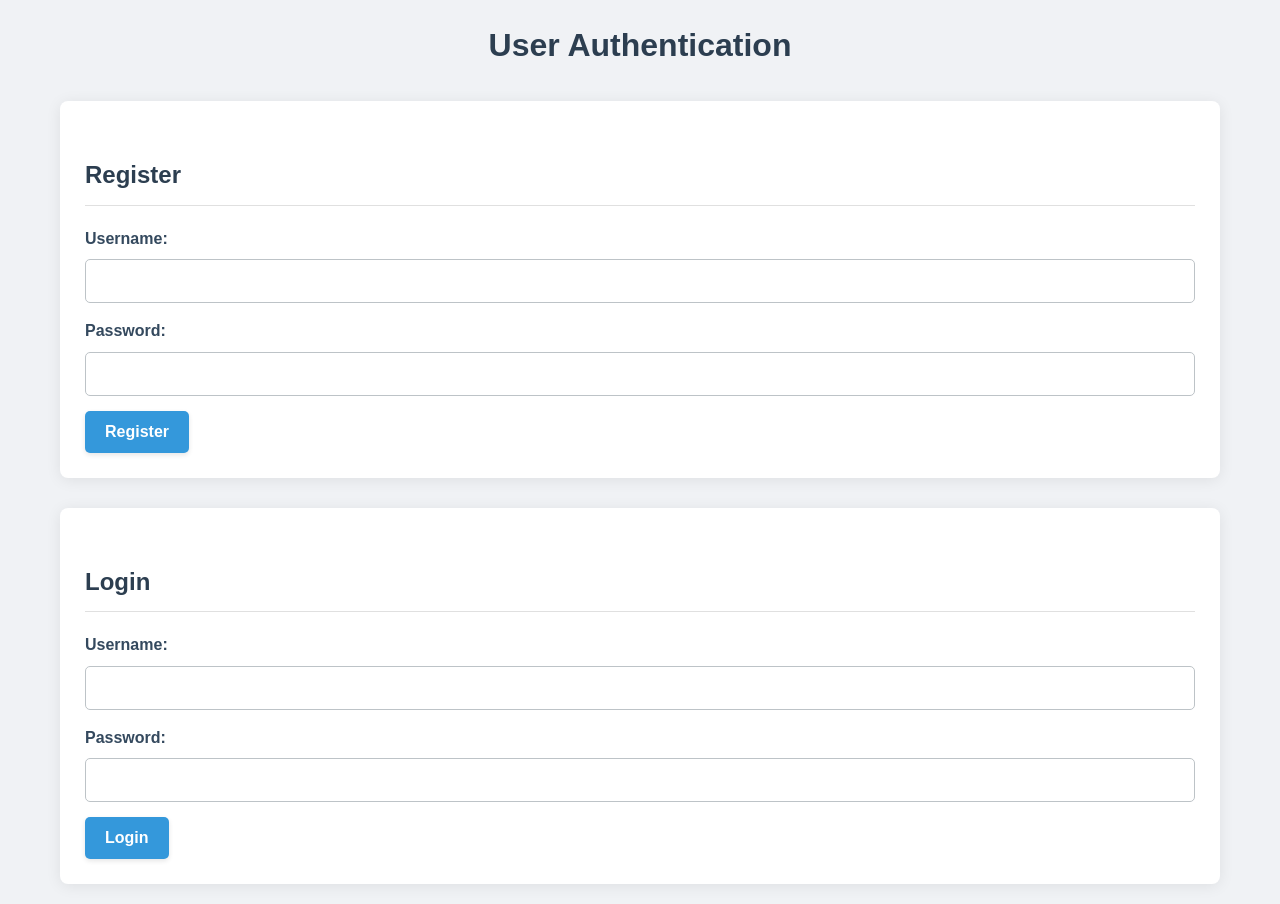
==== index.html @ fc0f99ee "feat: Implement patient medical image management application This commit introduces a complete front" ====
<!DOCTYPE html>
<html lang="en">
<head>
    <meta charset="UTF-8">
    <meta name="viewport" content="width=device-width, initial-scale=1.0">
    <title>User Authentication</title>
    <link rel="stylesheet" href="css/style.css">
</head>
<body>
<div class="page-container">
    <h1>User Authentication</h1>

    <div class="auth-section">
        <h2>Register</h2>
        <form id="registrationForm">
            <div>
                <label for="regUsername">Username:</label>
                <input type="text" id="regUsername" required>
            </div>
            <div>
                <label for="regPassword">Password:</label>
                <input type="password" id="regPassword" required>
            </div>
            <button type="submit" id="regButton" class="button-style">Register</button>
            <p id="regMessage" class="message-area"></p>
        </form>
    </div>

    <div class="auth-section">
        <h2>Login</h2>
        <form id="loginForm">
            <div>
                <label for="loginUsername">Username:</label>
                <input type="text" id="loginUsername" required>
            </div>
            <div>
                <label for="loginPassword">Password:</label>
                <input type="password" id="loginPassword" required>
            </div>
            <button type="submit" id="loginButton" class="button-style">Login</button>
            <p id="loginMessage" class="message-area"></p>
        </form>
    </div>
</div> <!-- .page-container closes -->
    <script src="js/auth.js"></script>
</body>
</html>
---- css/style.css ----
/* Global Resets and Base Styles */
* {
    margin: 0;
    padding: 0;
    box-sizing: border-box;
}

body {
    font-family: 'Segoe UI', Tahoma, Geneva, Verdana, sans-serif; /* Modern font stack */
    line-height: 1.6; /* Improved readability */
    background-color: #f0f2f5; /* Softer background color */
    color: #333; /* Default text color */
    padding: 0; /* Remove body padding, handle spacing with containers */
    margin: 0; /* Ensure no default margin */
}

/* General container for pages to allow padding and max-width */
.page-container {
    max-width: 1200px;
    margin: 0 auto; /* Center content */
    padding: 20px;
}

/* Headings */
h1, h2 {
    color: #2c3e50; /* Darker, more modern blue/grey */
    margin-bottom: 20px;
}
h1 {
    font-size: 2em;
    text-align: center; /* Center main page titles */
    margin-bottom: 30px;
}
h2 {
    font-size: 1.5em;
    border-bottom: 1px solid #e0e0e0; /* Subtle separator for sections */
    padding-bottom: 10px;
    margin-top: 30px; /* Space above section titles */
}

/* Form container sections */
.auth-section, .dashboard-section {
    background-color: #ffffff;
    padding: 25px;
    margin-bottom: 30px;
    border-radius: 8px;
    box-shadow: 0 2px 15px rgba(0, 0, 0, 0.08); /* Softer shadow */
}
.auth-section:last-child, .dashboard-section:last-child {
    margin-bottom: 0;
}


/* Form Element Styling */
form div {
    margin-bottom: 15px; /* Increased spacing */
}

label {
    display: block;
    margin-bottom: 8px; /* Increased spacing */
    color: #34495e; /* Darker label color */
    font-weight: 600; /* Slightly bolder labels */
}

input[type="text"],
input[type="password"] {
    width: 100%; /* Full width */
    padding: 12px; /* Increased padding */
    border: 1px solid #bdc3c7; /* Softer border color */
    border-radius: 5px; /* Slightly more rounded */
    font-size: 1em; /* Consistent font size */
    transition: border-color 0.3s ease, box-shadow 0.3s ease;
}

input[type="text"]:focus,
input[type="password"]:focus {
    border-color: #3498db; /* Highlight color on focus */
    box-shadow: 0 0 0 3px rgba(52, 152, 219, 0.1); /* Subtle glow on focus */
    outline: none;
}

/* General Button Styling */
.button-style {
    display: inline-block;
    background-color: #3498db; /* Primary button color (blue) */
    color: white;
    padding: 12px 20px; /* Adjusted padding */
    border: none;
    border-radius: 5px;
    cursor: pointer;
    font-size: 1em; /* Consistent font size */
    font-weight: 600;
    text-align: center;
    transition: background-color 0.2s ease, transform 0.1s ease;
    box-shadow: 0 2px 5px rgba(0,0,0,0.1);
}

.button-style:hover {
    background-color: #2980b9; /* Darker shade on hover */
}

.button-style:active {
    transform: translateY(1px); /* Slight press effect */
    box-shadow: 0 1px 3px rgba(0,0,0,0.1);
}

.button-style:disabled {
    background-color: #bdc3c7; /* Muted color for disabled */
    cursor: not-allowed;
    box-shadow: none;
}

/* Specific button overrides if needed (e.g., logout) */
#logoutButton {
    background-color: #e74c3c; /* Red for logout/danger */
}
#logoutButton:hover {
    background-color: #c0392b; /* Darker red on hover */
}

/* Message Area Styling */
.message-area {
    margin-top: 15px;
    padding: 12px;
    border-radius: 5px;
    font-size: 0.95em;
    text-align: center;
    display: none; /* Hide by default, JS will show */
}

.message-area.success {
    color: #1abc9c; /* Green for success */
    background-color: #e8f8f5;
    border: 1px solid #a3e9d7;
    display: block; /* Show when class is added */
}

.message-area.error {
    color: #e74c3c; /* Red for error */
    background-color: #fdedec;
    border: 1px solid #f5b7b1;
    display: block; /* Show when class is added */
}

/* Ensure old form styling is overridden or removed if not needed */
form {
    background-color: transparent; /* Handled by .auth-section or .dashboard-section */
    padding: 0;
    margin-bottom: 0;
    border-radius: 0;
    box-shadow: none;
}
/* Remove old button styling for submit buttons if .button-style is comprehensive */
button[type="submit"] {
   /* All styling is now handled by .button-style */
}
button[type="submit"]:hover {
   /* All styling is now handled by .button-style */
}
/* Remove old message styling if .message-area is comprehensive */
#regMessage, #loginMessage {
    /* Styling handled by .message-area */
}
.success {
    /* Styling handled by .message-area.success */
}
.error {
    /* Styling handled by .message-area.error */
}


/* Dashboard Specific Styles */
header {
    display: flex;
    justify-content: space-between;
    align-items: center;
    padding-bottom: 10px;
    border-bottom: 1px solid #ddd;
    margin-bottom: 20px;
}

#logoutButton {
    background-color: #d9534f;
    color: white;
    padding: 8px 15px; /* Keep if this specific button needs different padding */
    /* border: none; - Handled by .button-style */
    /* border-radius: 4px; - Handled by .button-style */
    /* cursor: pointer; - Handled by .button-style */
    font-size: 0.9em; /* Slightly smaller for header button */
}

/* #logoutButton:hover handled by .button-style and its specific color override */

/* .dashboard-section already styled above */
/* #newPatientSection, #patientCardsSection {
    margin-bottom: 30px;
    background-color: #fff;
    padding: 20px;
    border-radius: 8px;
    box-shadow: 0 0 10px rgba(0, 0, 0, 0.1);
} */

#patientCardsContainer {
    display: grid;
    grid-template-columns: repeat(auto-fill, minmax(250px, 1fr));
    gap: 20px;
}

.patient-card {
    border: 1px solid #dfe6e9; /* Softer border */
    padding: 20px; /* Increased padding */
    border-radius: 6px;
    background-color: #fdfdfd; /* Slightly off-white */
    box-shadow: 0 1px 5px rgba(0,0,0,0.05); /* Subtle shadow for depth */
}

.patient-card h3 {
    margin-top: 0;
    margin-bottom: 10px; /* Space below title */
    color: #2980b9; /* Primary theme color */
    font-size: 1.2em;
}

.patient-card p {
    font-size: 0.95em; /* Consistent text size */
    margin-bottom: 8px; /* Consistent spacing */
    color: #555;
}

.image-upload-area {
    margin-top: 20px; /* Increased space */
    padding: 20px; /* Increased padding */
    border: 2px dashed #bdc3c7; /* Softer dashed border */
    border-radius: 6px;
    text-align: center;
    cursor: pointer;
    background-color: #ecf0f1; /* Light grey background */
    transition: background-color 0.2s ease, border-color 0.2s ease;
}

.image-upload-area p {
    margin: 0;
    color: #7f8c8d; /* Muted text color */
    font-size: 0.9em;
}

.image-upload-area.dragover {
    background-color: #e0e6e8;
    border-color: #3498db; /* Highlight with primary color */
}

.hidden-file-input {
    display: none;
}

.image-thumbnails-container {
    margin-top: 20px; /* Increased space */
    display: flex;
    flex-wrap: wrap;
    gap: 15px; /* Increased gap */
    justify-content: flex-start;
}

.thumbnail-item {
    width: 130px; /* Slightly larger */
    border: 1px solid #dfe6e9; /* Softer border */
    padding: 8px; /* Increased padding */
    border-radius: 5px;
    background-color: #ffffff;
    box-shadow: 0 2px 5px rgba(0,0,0,0.07);
    text-align: left;
    transition: transform 0.2s ease, box-shadow 0.2s ease;
}
.thumbnail-item:hover {
    transform: translateY(-2px);
    box-shadow: 0 4px 8px rgba(0,0,0,0.1);
}


.thumbnail-img {
    width: 100%;
    height: 90px; /* Slightly taller */
    object-fit: cover;
    border-radius: 4px; /* More rounded */
    margin-bottom: 8px; /* Increased space */
}

.thumbnail-name {
    font-size: 0.85em; /* Slightly larger */
    white-space: nowrap;
    overflow: hidden;
    text-overflow: ellipsis;
    margin-bottom: 4px !important;
    color: #34495e;
}

.thumbnail-date {
    font-size: 0.75em; /* Slightly larger */
    color: #7f8c8d;
    margin-bottom: 0 !important;
}
.no-images-text {
    font-size: 0.95em; /* Consistent with other p text */
    color: #7f8c8d; /* Muted color */
    width: 100%; /* Make it take full width of the container */
    text-align: center;
}

/* Image Viewer Modal Styles */
.modal {
    display: none; /* Hidden by default */
    position: fixed; /* Stay in place */
    z-index: 1000; /* Sit on top */
    left: 0;
    top: 0;
    width: 100%;
    height: 100%;
    overflow: hidden;
    background-color: rgba(0,0,0,0.9); /* Darker overlay */
    align-items: center;
    justify-content: center;
}

.modal-content {
    position: relative;
    background-color: #ffffff; /* Brighter white */
    margin: auto;
    padding: 25px; /* Increased padding */
    border-radius: 10px; /* More rounded */
    width: 90%;
    max-width: 1100px; /* Slightly wider for larger images */
    max-height: 90vh; /* Slightly less height to ensure controls fit well */
    box-shadow: 0 8px 25px rgba(0,0,0,0.4); /* Stronger shadow */
    display: flex;
    flex-direction: column;
}

.close-button {
    color: #777; /* Softer color */
    position: absolute;
    top: 15px; /* Adjusted position */
    right: 25px; /* Adjusted position */
    font-size: 32px; /* Larger for easier clicking */
    font-weight: bold;
    cursor: pointer;
    transition: color 0.2s ease;
}

.close-button:hover,
.close-button:focus {
    color: #e74c3c; /* Red hover for close */
    text-decoration: none;
}

.image-display-area {
    width: 100%;
    height: calc(90vh - 180px); /* Dynamically calculate height based on modal height and other elements */
    min-height: 300px; /* Minimum height for the display area */
    overflow: hidden;
    margin-bottom: 20px; /* Increased space */
    background-color: #ecf0f1; /* Softer background */
    display: flex;
    align-items: center;
    justify-content: center;
    border: 1px solid #dfe6e9; /* Softer border */
    border-radius: 6px;
}

#fullImageView {
    max-width: 100%;
    max-height: 100%;
    display: block;
    background-color: #fff;
    border-radius: 4px; /* Subtle rounding of image itself */
}

.image-info-display {
    text-align: center;
    margin-bottom: 20px; /* Increased space */
    padding: 12px; /* Increased padding */
    background-color: #f8f9fa; /* Very light grey */
    border-radius: 5px;
    border: 1px solid #e9ecef; /* Light border */
}

.image-info-display p {
    margin: 6px 0; /* Adjusted spacing */
    font-size: 0.95em;
    color: #495057; /* Darker grey for text */
}
.image-info-display span {
    font-weight: 600; /* Bolder info labels */
    color: #343a40; /* Even darker for actual info */
}


.modal-controls {
    display: flex;
    flex-wrap: wrap;
    gap: 12px; /* Increased gap */
    justify-content: center;
    padding-top: 15px; /* Adjusted padding */
    border-top: 1px solid #e9ecef; /* Lighter border */
}

/* .modal-controls button uses .button-style defined earlier */
/* Ensure specific styles for modal buttons if needed */
.modal-controls .button-style {
    padding: 10px 18px; /* Slightly adjusted padding for modal buttons */
    font-size: 0.95em;
}

.modal-controls .button-style.danger-button {
    background-color: #e74c3c; /* Specific red for danger */
}
.modal-controls .button-style.danger-button:hover {
    background-color: #c0392b;
}

/* Ensure disabled state is clear */
.modal-controls .button-style:disabled {
    background-color: #ced4da; /* Clearer disabled state */
    color: #6c757d;
    box-shadow: none;
}
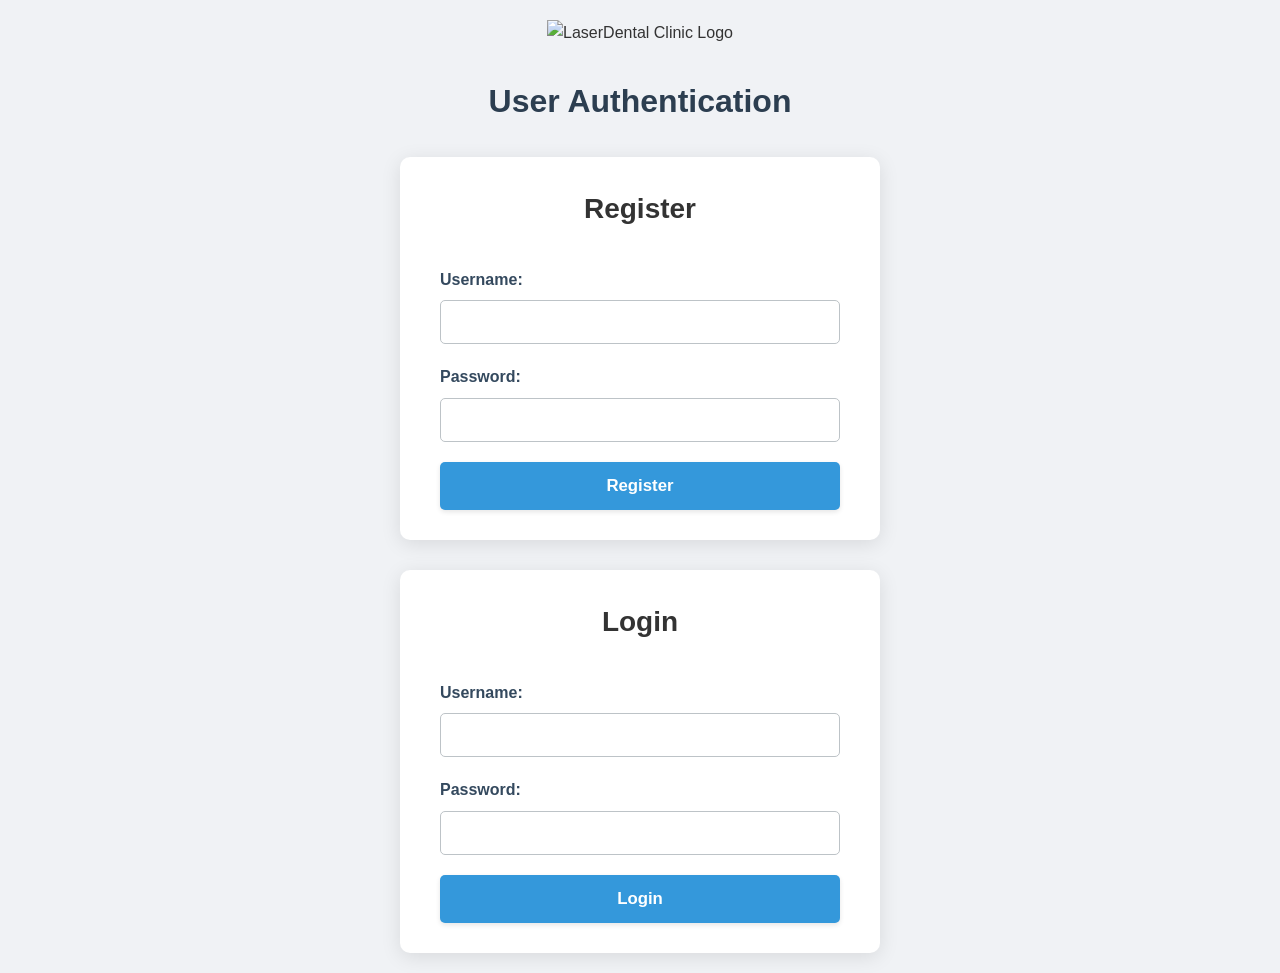
==== commit 60108ca0: "feat: Add patient search and enhance login page UI This commit introduces patient search functionali" ====
--- a/index.html
+++ b/index.html
@@ -8,6 +8,10 @@
 </head>
 <body>
 <div class="page-container">
+    <div style="text-align: center; margin-bottom: 30px;"> <!-- Wrapper for centering logo -->
+        <img src="logo_laserdental.png" alt="LaserDental Clinic Logo" id="loginLogo" />
+    </div>
+
     <h1>User Authentication</h1>
 
     <div class="auth-section">
--- a/css/style.css
+++ b/css/style.css
@@ -21,6 +21,15 @@
     padding: 20px;
 }
 
+/* Logo Styling */
+#loginLogo {
+    display: inline-block; /* Behaves well with text-align:center on parent */
+    max-width: 280px;   /* Adjusted max-width */
+    height: auto;       /* Maintain aspect ratio */
+    /* margin-bottom: 20px; /* This is handled by the wrapper div's style attribute in HTML */
+}
+
+
 /* Headings */
 h1, h2 {
     color: #2c3e50; /* Darker, more modern blue/grey */
@@ -39,20 +48,48 @@
 }
 
 /* Form container sections */
-.auth-section, .dashboard-section {
+.auth-section { /* Specific styling for login/registration page sections */
+    background-color: #ffffff;
+    padding: 30px 40px; /* Increased padding for a more spacious feel */
+    margin-left: auto;  /* Center the auth sections */
+    margin-right: auto; /* Center the auth sections */
+    margin-bottom: 30px;
+    border-radius: 10px; /* Slightly more rounded */
+    box-shadow: 0 4px 20px rgba(0, 0, 0, 0.1); /* More pronounced shadow */
+    max-width: 480px; /* Max width for login/reg forms */
+}
+.auth-section:last-child {
+    margin-bottom: 0;
+}
+
+.dashboard-section { /* Retain original dashboard section styling if different */
     background-color: #ffffff;
     padding: 25px;
     margin-bottom: 30px;
     border-radius: 8px;
-    box-shadow: 0 2px 15px rgba(0, 0, 0, 0.08); /* Softer shadow */
-}
-.auth-section:last-child, .dashboard-section:last-child {
+    box-shadow: 0 2px 15px rgba(0, 0, 0, 0.08);
+}
+.dashboard-section:last-child {
     margin-bottom: 0;
 }
 
+/* Headings within Auth Sections */
+.auth-section h2 {
+    text-align: center;
+    margin-bottom: 25px; /* More space below h2 */
+    color: #333;
+    font-size: 1.75em; /* Larger for section titles like Register/Login */
+    border-bottom: none; /* Remove global h2 border for auth context */
+    margin-top: 0; /* Remove global h2 margin-top for auth context */
+}
+
 
 /* Form Element Styling */
-form div {
+.auth-section form div { /* Target form groups within auth sections */
+    margin-bottom: 20px; /* More space between form fields */
+}
+
+form div { /* General form div, ensure it doesn't conflict or make more specific */
     margin-bottom: 15px; /* Increased spacing */
 }
 
@@ -94,6 +131,7 @@
     text-align: center;
     transition: background-color 0.2s ease, transform 0.1s ease;
     box-shadow: 0 2px 5px rgba(0,0,0,0.1);
+    width: 100%; /* Make buttons full-width within forms by default */
 }
 
 .button-style:hover {
@@ -144,13 +182,24 @@
 }
 
 /* Ensure old form styling is overridden or removed if not needed */
+/* General form styling - should be minimal if sections handle background/padding */
 form {
-    background-color: transparent; /* Handled by .auth-section or .dashboard-section */
+    /* background-color: transparent; Already handled by .auth-section */
     padding: 0;
     margin-bottom: 0;
-    border-radius: 0;
-    box-shadow: none;
-}
+    /* border-radius: 0; */ /* Not needed if form is just a semantic tag here */
+    /* box-shadow: none; */ /* Not needed */
+}
+
+/* Apply full-width specifically to buttons within .auth-section forms if desired */
+.auth-section form .button-style {
+    width: 100%;
+    padding-top: 14px; /* Slightly taller buttons */
+    padding-bottom: 14px;
+    font-size: 1.05em;
+}
+
+
 /* Remove old button styling for submit buttons if .button-style is comprehensive */
 button[type="submit"] {
    /* All styling is now handled by .button-style */
@@ -167,6 +216,64 @@
 }
 .error {
     /* Styling handled by .message-area.error */
+}
+
+/* General .danger-button style (if not already fully defined or needs adjustment) */
+.danger-button {
+    background-color: #e74c3c; /* Standard red for danger */
+    color: white;
+    /* border: 1px solid #c0392b; /* Optional: if .button-style doesn't set a border or you want to override */
+}
+.danger-button:hover {
+    background-color: #c0392b !important; /* Darker red on hover, !important if overriding a more specific .button-style:hover */
+}
+.button-style.danger-button { /* Ensure specificity if .button-style has conflicting properties */
+    /* e.g. if .button-style sets a blue background, this makes it red */
+    background-color: #e74c3c;
+}
+.button-style.danger-button:hover {
+    background-color: #c0392b;
+}
+
+
+/* Delete Patient Button Specifics */
+.delete-patient-button {
+    margin-top: 15px; /* From inline style */
+    display: block;   /* From inline style */
+    width: 100%;      /* From inline style */
+    /* Other specific styles if .button-style.danger-button isn't enough */
+}
+
+/* Search Input Styling */
+.search-container {
+    margin-top: 15px; /* Space above search bar */
+    margin-bottom: 25px; /* Space below search bar */
+    /* The .search-container will naturally be 100% width of its parent (.page-container's direct child)
+       If a max-width is desired for the search bar itself (not its container),
+       it can be applied to #searchInput or a wrapper around it.
+       For now, let it be full width of the main content flow. */
+}
+
+#searchInput {
+    width: 100%;
+    padding: 12px 15px;
+    font-size: 1em; /* Match other inputs */
+    border: 1px solid #bdc3c7; /* Match other inputs */
+    border-radius: 5px; /* Match other inputs */
+    box-sizing: border-box;
+    transition: border-color 0.3s ease, box-shadow 0.3s ease; /* Match other inputs */
+}
+
+#searchInput:focus {
+    border-color: #3498db; /* Match other inputs' focus color */
+    box-shadow: 0 0 0 3px rgba(52, 152, 219, 0.1); /* Match other inputs' focus shadow */
+    outline: none;
+}
+/* Adding specific styles for the search input type if needed, e.g., to hide default clear button on some browsers */
+input[type="search"]::-webkit-search-cancel-button,
+input[type="search"]::-webkit-search-decoration {
+  -webkit-appearance: none; /* Hide default clear button in WebKit browsers */
+  appearance: none;
 }
 
 
@@ -236,18 +343,23 @@
     text-align: center;
     cursor: pointer;
     background-color: #ecf0f1; /* Light grey background */
-    transition: background-color 0.2s ease, border-color 0.2s ease;
+    transition: background-color 0.2s ease-in-out, border-color 0.2s ease-in-out; /* Smooth transition for dragover */
+    border: 2px dashed #007bff; /* Make border very clear for debugging */
+    background-color: #f0f8ff;  /* Light blue background for debugging */
+    min-height: 100px;          /* Ensure it has a decent height for debugging */
+    /* padding: 20px; Ensure padding is already there from previous styles or add it if needed */
 }
 
 .image-upload-area p {
     margin: 0;
     color: #7f8c8d; /* Muted text color */
     font-size: 0.9em;
+    pointer-events: none; /* Make sure the paragraph itself doesn't interfere with drop on parent */
 }
 
 .image-upload-area.dragover {
-    background-color: #e0e6e8;
-    border-color: #3498db; /* Highlight with primary color */
+    background-color: #e0efff;  /* Slightly darker blue on drag over for debugging */
+    border-color: #0056b3;      /* Darker border for debugging */
 }
 
 .hidden-file-input {
@@ -365,14 +477,24 @@
     justify-content: center;
     border: 1px solid #dfe6e9; /* Softer border */
     border-radius: 6px;
+    /* Ensure it has position context for absolutely positioned children if needed,
+       but for relative #fullImageView, this is mainly for overflow. */
 }
 
 #fullImageView {
-    max-width: 100%;
-    max-height: 100%;
+    position: relative; /* Crucial for left/top panning to work against its static position in flex container */
     display: block;
-    background-color: #fff;
-    border-radius: 4px; /* Subtle rounding of image itself */
+    width: auto;   /* Maintain aspect ratio, will be scaled by transform */
+    height: auto;  /* Maintain aspect ratio, will be scaled by transform */
+    max-width: 100%; /* Initially fit within .image-display-area */
+    max-height: 100%;/* Initially fit within .image-display-area */
+    object-fit: contain; /* Ensure it fits without cropping initially, respects aspect ratio */
+
+    transform-origin: center center; /* Zoom and rotate around center */
+    transition: transform 0.2s ease-out; /* Only transition transform; left/top changes instantly for panning */
+
+    background-color: #fff; /* If image has transparency */
+    border-radius: 4px;
 }
 
 .image-info-display {
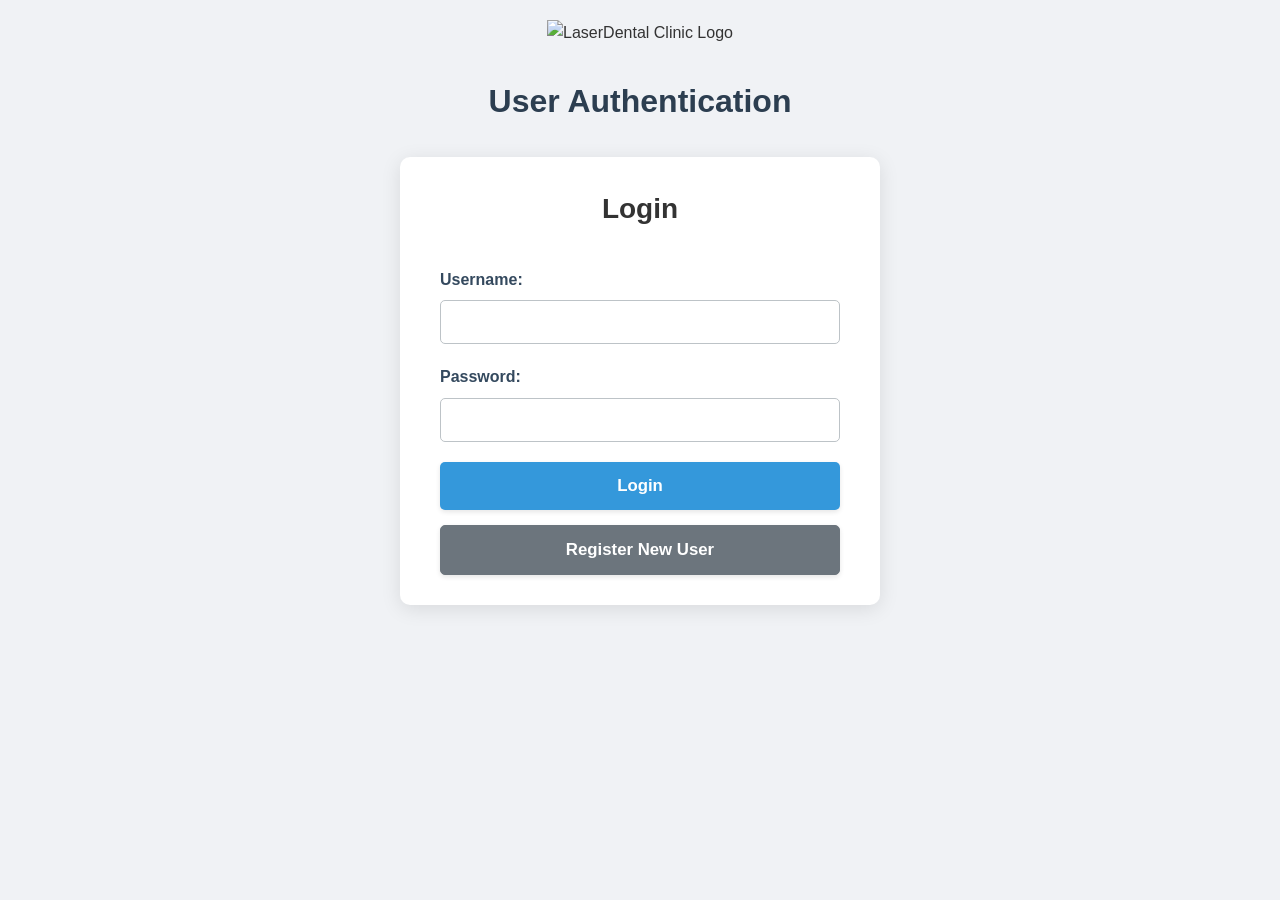
==== commit f0422868: "feat: Implement modal-based user registration This commit refactors the user registration process on" ====
--- a/index.html
+++ b/index.html
@@ -14,38 +14,51 @@
 
     <h1>User Authentication</h1>
 
-    <div class="auth-section">
-        <h2>Register</h2>
-        <form id="registrationForm">
-            <div>
-                <label for="regUsername">Username:</label>
-                <input type="text" id="regUsername" required>
-            </div>
-            <div>
-                <label for="regPassword">Password:</label>
-                <input type="password" id="regPassword" required>
-            </div>
-            <button type="submit" id="regButton" class="button-style">Register</button>
-            <p id="regMessage" class="message-area"></p>
-        </form>
-    </div>
-
-    <div class="auth-section">
+    <!-- Login Section Remains Visible -->
+    <div class="auth-section" id="loginSection"> <!-- Added id for clarity if needed -->
         <h2>Login</h2>
         <form id="loginForm">
             <div>
                 <label for="loginUsername">Username:</label>
-                <input type="text" id="loginUsername" required>
+                <input type="text" id="loginUsername" name="loginUsername" required>
             </div>
             <div>
                 <label for="loginPassword">Password:</label>
-                <input type="password" id="loginPassword" required>
+                <input type="password" id="loginPassword" name="loginPassword" required>
             </div>
             <button type="submit" id="loginButton" class="button-style">Login</button>
             <p id="loginMessage" class="message-area"></p>
+            <button type="button" id="openRegistrationModalButton" class="button-style secondary-button" style="margin-top: 15px;">Register New User</button>
         </form>
     </div>
 </div> <!-- .page-container closes -->
-    <script src="js/auth.js"></script>
+
+<!-- New Registration Modal (Outside the main flow of .auth-section for login) -->
+<div id="registrationModal" class="modal" style="display: none;"> <!-- Initially hidden -->
+    <div class="modal-content auth-section"> <!-- Re-using .auth-section for styling consistency, or a more specific .modal-form-section -->
+        <span id="closeRegModalButton" class="close-button">&times;</span>
+        <h2>Register New User</h2>
+        <form id="modalRegistrationForm"> <!-- New ID for this form -->
+            <div>
+                <label for="modalRegUsername">Username:</label>
+                <input type="text" id="modalRegUsername" name="modalRegUsername" required />
+            </div>
+            <div>
+                <label for="modalRegPassword">Password:</label>
+                <input type="password" id="modalRegPassword" name="modalRegPassword" required />
+            </div>
+            <!-- Optional: Confirm Password field
+            <div>
+                <label for="modalRegConfirmPassword">Confirm Password:</label>
+                <input type="password" id="modalRegConfirmPassword" name="modalRegConfirmPassword" required />
+            </div>
+            -->
+            <button type="submit" id="modalRegButton" class="button-style">Register</button>
+            <p class="message-area" id="modalRegMessage"></p>
+        </form>
+    </div>
+</div>
+
+<script src="js/auth.js"></script>
 </body>
 </html>
--- a/css/style.css
+++ b/css/style.css
@@ -218,6 +218,20 @@
     /* Styling handled by .message-area.error */
 }
 
+/* Secondary Button Style (for "Register New User" button) */
+.button-style.secondary-button {
+    background-color: #6c757d; /* Bootstrap's secondary color */
+    color: white;
+    border: 1px solid #6c757d; /* Or a slightly darker shade like #5a6268 */
+    /* width: 100%; /* It inherits this from .button-style if that's the default */
+}
+
+.button-style.secondary-button:hover {
+    background-color: #5a6268;
+    border-color: #545b62;
+}
+
+
 /* General .danger-button style (if not already fully defined or needs adjustment) */
 .danger-button {
     background-color: #e74c3c; /* Standard red for danger */
@@ -422,55 +436,58 @@
 /* Image Viewer Modal Styles */
 .modal {
     display: none; /* Hidden by default */
-    position: fixed; /* Stay in place */
-    z-index: 1000; /* Sit on top */
+    position: fixed;
+    z-index: 1000;
     left: 0;
     top: 0;
     width: 100%;
     height: 100%;
-    overflow: hidden;
-    background-color: rgba(0,0,0,0.9); /* Darker overlay */
+    overflow: auto; /* Changed from hidden to auto to allow modal scroll if content overflows */
+    background-color: rgba(0,0,0,0.6); /* Slightly lighter overlay than image viewer for differentiation */
+    /* Ensure flex centering is applied for modal content */
+    display: flex; /* Added if not already present or to ensure it overrides other .modal uses if any */
     align-items: center;
     justify-content: center;
 }
 
-.modal-content {
-    position: relative;
-    background-color: #ffffff; /* Brighter white */
-    margin: auto;
-    padding: 25px; /* Increased padding */
-    border-radius: 10px; /* More rounded */
-    width: 90%;
-    max-width: 1100px; /* Slightly wider for larger images */
-    max-height: 90vh; /* Slightly less height to ensure controls fit well */
-    box-shadow: 0 8px 25px rgba(0,0,0,0.4); /* Stronger shadow */
-    display: flex;
-    flex-direction: column;
-}
+/* Ensure .modal-content for registration modal (which uses .auth-section) is well-styled */
+/* .auth-section is already styled with max-width, padding, background, etc.
+   We need to ensure it behaves well as modal content. */
+#registrationModal .modal-content.auth-section {
+    position: relative; /* For absolute positioning of its close button */
+    margin: auto; /* This helps with centering if flex on .modal isn't enough or for older setups */
+    /* max-width: 480px; /* This is already on .auth-section */
+    /* Other specific overrides for .auth-section when it's modal content, if needed: */
+    width: 90%; /* Ensure it's responsive on small screens within modal */
+    /* min-width: 320px; /* Prevent it from becoming too narrow */
+}
+
 
 .close-button {
-    color: #777; /* Softer color */
+    color: #777;
     position: absolute;
-    top: 15px; /* Adjusted position */
-    right: 25px; /* Adjusted position */
-    font-size: 32px; /* Larger for easier clicking */
+    top: 15px;
+    right: 25px;
+    font-size: 32px;
     font-weight: bold;
     cursor: pointer;
+    line-height: 1; /* Ensure consistent height for the 'x' */
     transition: color 0.2s ease;
 }
 
 .close-button:hover,
 .close-button:focus {
-    color: #e74c3c; /* Red hover for close */
+    color: #333; /* Darker hover for general close buttons */
     text-decoration: none;
 }
 
 .image-display-area {
     width: 100%;
-    height: calc(90vh - 180px); /* Dynamically calculate height based on modal height and other elements */
-    min-height: 300px; /* Minimum height for the display area */
+    /* height: calc(90vh - 180px); Let flex-grow manage this primarily */
+    min-height: 250px; /* Reduced min-height, but flex-grow is key */
     overflow: hidden;
-    margin-bottom: 20px; /* Increased space */
+    margin-bottom: 15px; /* Slightly reduced margin as controls are smaller */
+    flex-grow: 1; /* Allow this area to take up available vertical space */
     background-color: #ecf0f1; /* Softer background */
     display: flex;
     align-items: center;
@@ -499,40 +516,66 @@
 
 .image-info-display {
     text-align: center;
-    margin-bottom: 20px; /* Increased space */
-    padding: 12px; /* Increased padding */
-    background-color: #f8f9fa; /* Very light grey */
+    margin-bottom: 10px; /* Reduced margin */
+    padding: 8px 10px;   /* Reduced padding */
+    background-color: #f8f9fa;
     border-radius: 5px;
-    border: 1px solid #e9ecef; /* Light border */
+    border: 1px solid #e9ecef;
 }
 
 .image-info-display p {
-    margin: 6px 0; /* Adjusted spacing */
-    font-size: 0.95em;
-    color: #495057; /* Darker grey for text */
+    margin: 4px 0; /* Reduced paragraph margins */
+    font-size: 0.9em; /* Slightly smaller font */
+    color: #495057;
 }
 .image-info-display span {
-    font-weight: 600; /* Bolder info labels */
-    color: #343a40; /* Even darker for actual info */
+    font-weight: 600;
+    color: #343a40;
 }
 
 
 .modal-controls {
     display: flex;
-    flex-wrap: wrap;
-    gap: 12px; /* Increased gap */
-    justify-content: center;
-    padding-top: 15px; /* Adjusted padding */
-    border-top: 1px solid #e9ecef; /* Lighter border */
-}
-
-/* .modal-controls button uses .button-style defined earlier */
-/* Ensure specific styles for modal buttons if needed */
+    flex-wrap: nowrap;      /* Force single line */
+    overflow-x: auto;       /* Allow horizontal scrolling */
+    overflow-y: hidden;     /* Prevent vertical scroll on this element */
+    justify-content: flex-start; /* Align buttons to the start */
+    padding: 8px 5px;       /* Minimal vertical padding, some horizontal for scrollbar */
+    gap: 8px;               /* Spacing between buttons */
+    width: 100%;
+    box-sizing: border-box;
+    border-top: 1px solid #e9ecef;
+    /* Consider a subtle bottom border as well, or remove top if it feels too boxed in */
+    /* border-bottom: 1px solid #e9ecef; */
+}
+
+/* Optional: Style scrollbar for browsers that support it (WebKit) */
+.modal-controls::-webkit-scrollbar {
+    height: 6px; /* Height of the scrollbar */
+}
+
+.modal-controls::-webkit-scrollbar-track {
+    background: #f1f1f1; /* Optional: Track color */
+}
+
+.modal-controls::-webkit-scrollbar-thumb {
+    background: #ccc; /* Color of the scrollbar thumb */
+    border-radius: 3px;
+}
+
+.modal-controls::-webkit-scrollbar-thumb:hover {
+    background: #bbb;
+}
+
+/* Styles for buttons specifically within .modal-controls */
 .modal-controls .button-style {
-    padding: 10px 18px; /* Slightly adjusted padding for modal buttons */
-    font-size: 0.95em;
-}
-
+    flex-shrink: 0;         /* Prevent buttons from shrinking */
+    padding: 6px 12px;
+    font-size: 0.875em;
+    /* Margins are handled by 'gap' on the container */
+}
+
+/* This also applies to .danger-button if it has .button-style */
 .modal-controls .button-style.danger-button {
     background-color: #e74c3c; /* Specific red for danger */
 }
